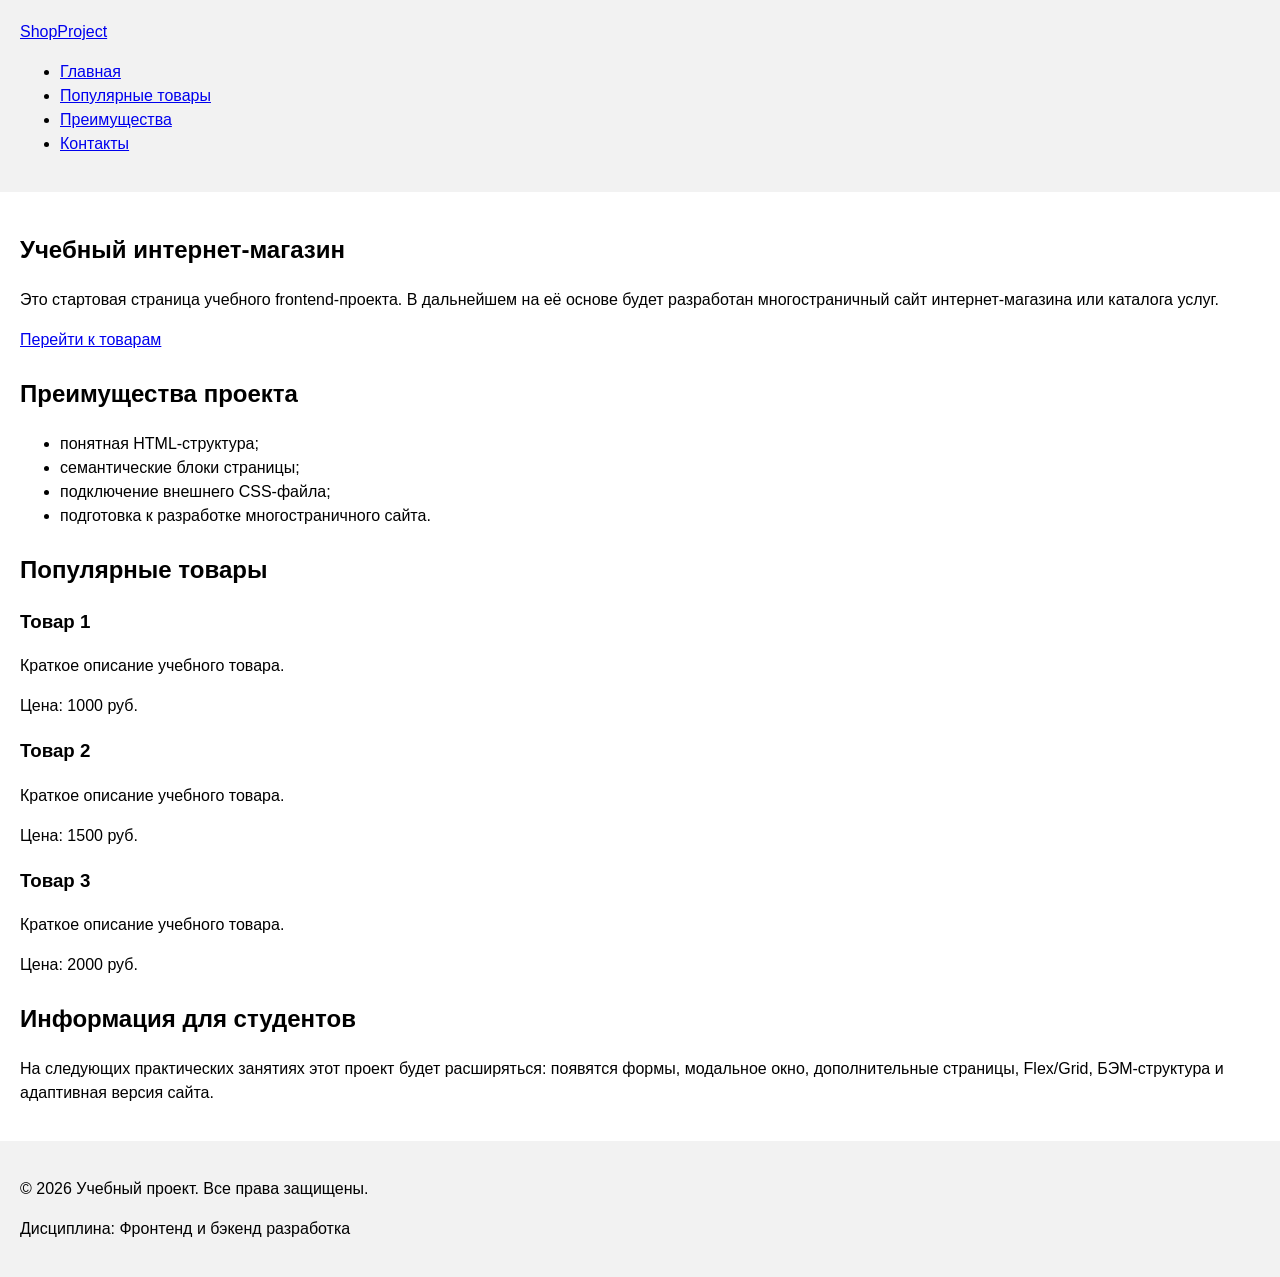
==== index.html @ 052166b1 "add new parts in main page" ====
<!doctype html>
<html lang="ru">
  <head>
    <meta charset="UTF-8" />
    <meta name="viewport" content="width=device-width, initial-scale=1.0" />
    <title>Учебный интернет-магазин</title>
    <link rel="stylesheet" href="css/style.css" />
  </head>
  <body>
    <header>
      <div class="site-header">
        <a class="site-logo" href="index.html">ShopProject</a>

        <nav class="site-nav" aria-label="Основная навигация">
          <ul class="site-nav__list">
            <li><a href="index.html">Главная</a></li>
            <li><a href="#popular">Популярные товары</a></li>
            <li><a href="#advantages">Преимущества</a></li>
            <li><a href="#contacts">Контакты</a></li>
          </ul>
        </nav>
      </div>
    </header>
    <main>
      <section class="hero">
        <h1>Учебный интернет-магазин</h1>
        <p>
          Это стартовая страница учебного frontend-проекта. В дальнейшем на её
          основе будет разработан многостраничный сайт интернет-магазина или
          каталога услуг.
        </p>
        <a class="button" href="#popular">Перейти к товарам</a>
      </section>
      <section class="section" id="advantages">
        <h2>Преимущества проекта</h2>

        <ul class="advantages-list">
          <li>понятная HTML-структура;</li>
          <li>семантические блоки страницы;</li>
          <li>подключение внешнего CSS-файла;</li>
          <li>подготовка к разработке многостраничного сайта.</li>
        </ul>
      </section>
      <section class="section" id="popular">
        <h2>Популярные товары</h2>

        <article class="product-card">
          <h3>Товар 1</h3>
          <p>Краткое описание учебного товара.</p>
          <p>Цена: 1000 руб.</p>
        </article>

        <article class="product-card">
          <h3>Товар 2</h3>
          <p>Краткое описание учебного товара.</p>
          <p>Цена: 1500 руб.</p>
        </article>

        <article class="product-card">
          <h3>Товар 3</h3>
          <p>Краткое описание учебного товара.</p>
          <p>Цена: 2000 руб.</p>
        </article>
      </section>
      <aside class="aside-info">
        <h2>Информация для студентов</h2>
        <p>
          На следующих практических занятиях этот проект будет расширяться:
          появятся формы, модальное окно, дополнительные страницы, Flex/Grid,
          БЭМ-структура и адаптивная версия сайта.
        </p>
      </aside>
    </main>
    <footer id="contacts">
      <p>&copy; 2026 Учебный проект. Все права защищены.</p>
      <p>Дисциплина: Фронтенд и бэкенд разработка</p>
    </footer>
  </body>
</html>
---- css/style.css ----
* {
  box-sizing: border-box;
}

body {
  margin: 0;
  font-family: Arial, sans-serif;
  line-height: 1.5;
}

header,
main,
footer {
  padding: 20px;
}

header {
  background-color: #f2f2f2;
}

footer {
  background-color: #f2f2f2;
}

section {
  margin-bottom: 24px;
}

section h2 {
  margin-top: 0;
}
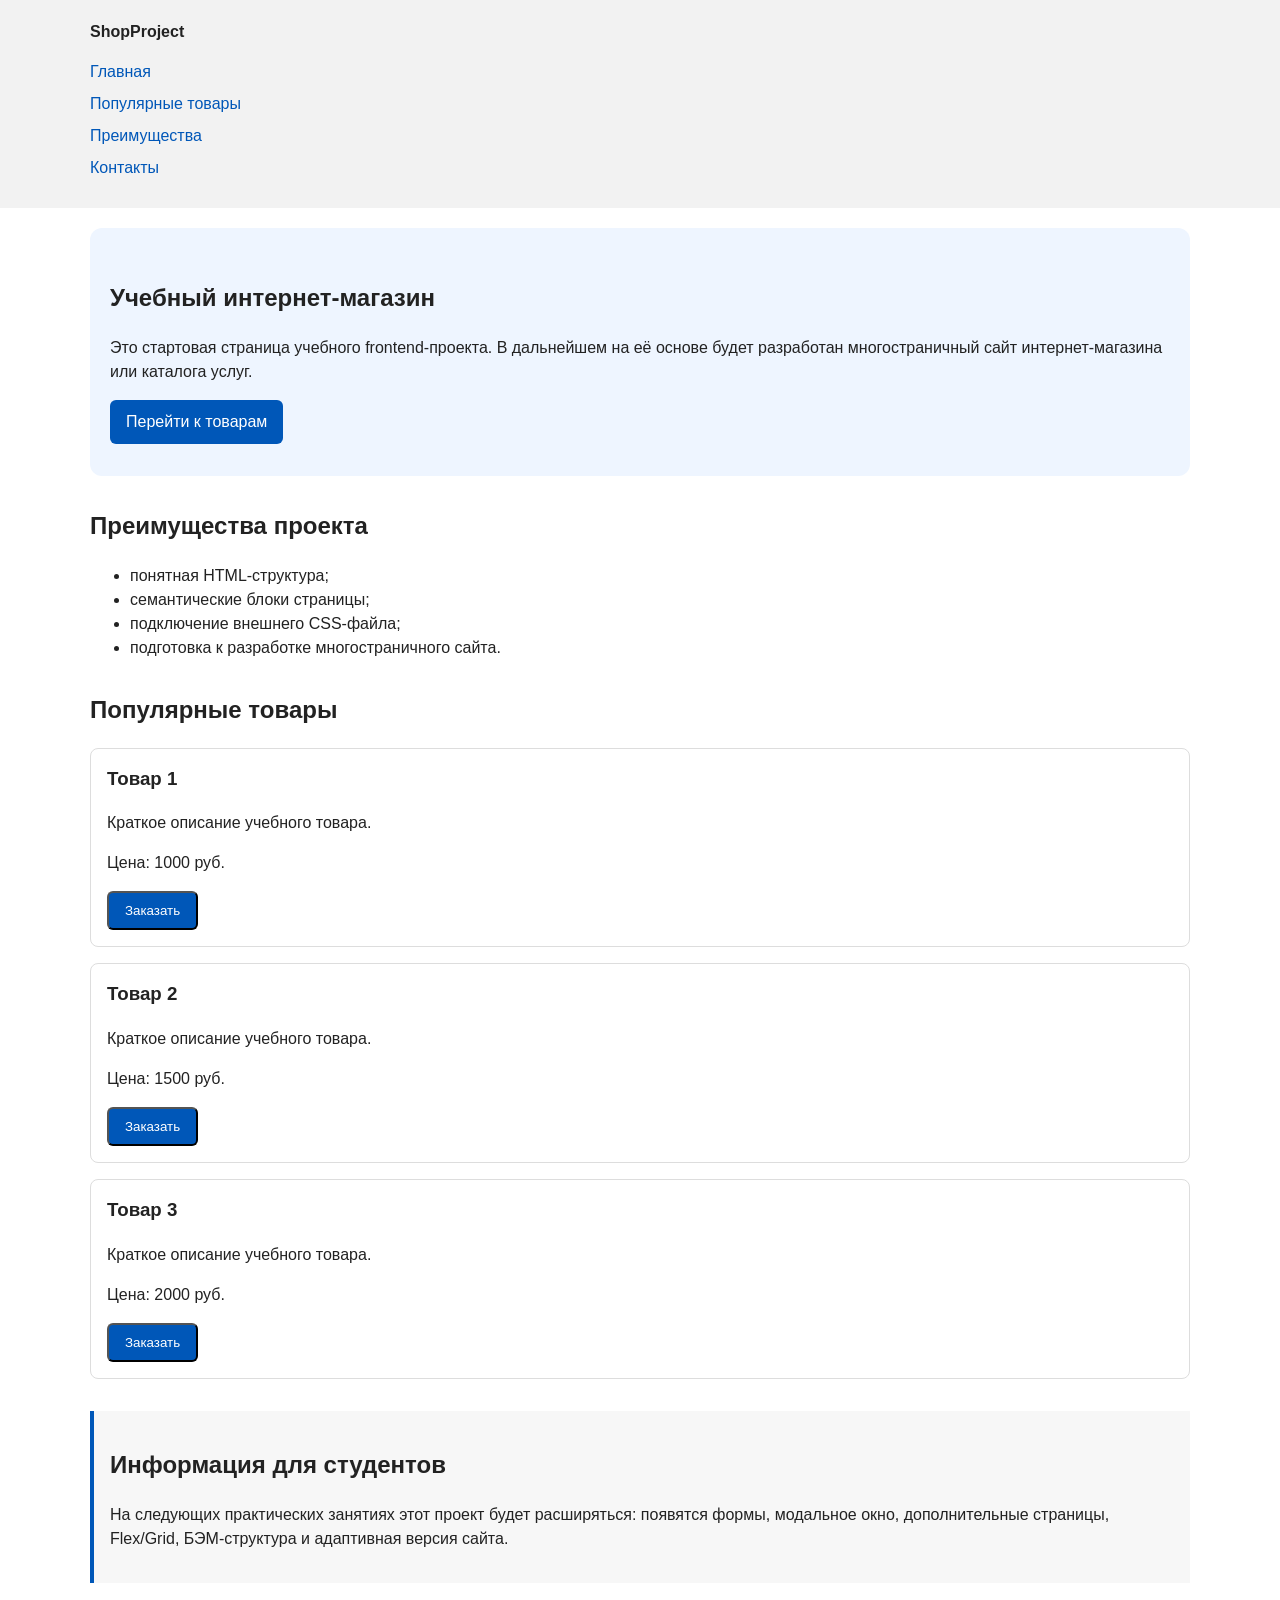
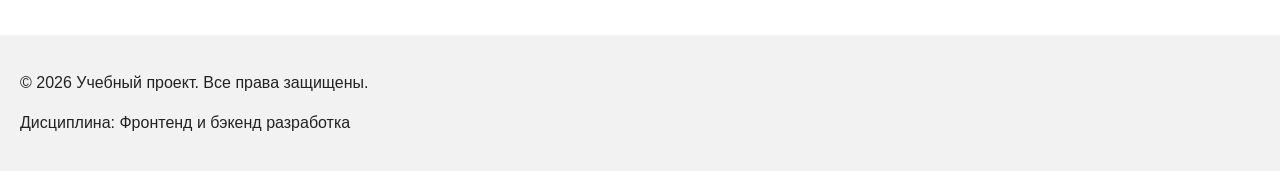
==== commit b50e5913: "feat: add order form modal and validation" ====
--- a/index.html
+++ b/index.html
@@ -5,6 +5,7 @@
     <meta name="viewport" content="width=device-width, initial-scale=1.0" />
     <title>Учебный интернет-магазин</title>
     <link rel="stylesheet" href="css/style.css" />
+    <script src="js/main.js" defer></script>
   </head>
   <body>
     <header>
@@ -48,18 +49,39 @@
           <h3>Товар 1</h3>
           <p>Краткое описание учебного товара.</p>
           <p>Цена: 1000 руб.</p>
+          <button
+            class="button product-card__button"
+            type="button"
+            data-product="Товар 1"
+          >
+            Заказать
+          </button>
         </article>
 
         <article class="product-card">
           <h3>Товар 2</h3>
           <p>Краткое описание учебного товара.</p>
           <p>Цена: 1500 руб.</p>
+          <button
+            class="button product-card__button"
+            type="button"
+            data-product="Товар 2"
+          >
+            Заказать
+          </button>
         </article>
 
         <article class="product-card">
           <h3>Товар 3</h3>
           <p>Краткое описание учебного товара.</p>
           <p>Цена: 2000 руб.</p>
+          <button
+            class="button product-card__button"
+            type="button"
+            data-product="Товар 3"
+          >
+            Заказать
+          </button>
         </article>
       </section>
       <aside class="aside-info">
@@ -75,5 +97,107 @@
       <p>&copy; 2026 Учебный проект. Все права защищены.</p>
       <p>Дисциплина: Фронтенд и бэкенд разработка</p>
     </footer>
+    <dialog
+      class="order-dialog"
+      id="order-dialog"
+      aria-labelledby="order-dialog-title"
+    >
+      <h2 id="order-dialog-title">Оформление заявки</h2>
+
+      <form
+        class="order-form"
+        id="order-form"
+        action="#"
+        method="post"
+        novalidate
+      >
+        <input id="selected-product" name="selected-product" type="hidden" />
+
+        <div class="form-field">
+          <label for="order-name">Имя</label>
+          <input
+            id="order-name"
+            name="name"
+            type="text"
+            placeholder="Введите ваше имя"
+            minlength="2"
+            autocomplete="given-name"
+            required
+          />
+        </div>
+
+        <div class="form-field">
+          <label for="order-email">E-mail</label>
+          <input
+            id="order-email"
+            name="email"
+            type="email"
+            placeholder="example@mail.ru"
+            autocomplete="email"
+            required
+          />
+        </div>
+
+        <div class="form-field">
+          <label for="order-phone">Телефон</label>
+          <input
+            id="order-phone"
+            name="phone"
+            type="tel"
+            inputmode="tel"
+            placeholder="+7 (900) 000-00-00"
+            pattern="^\+7 \(\d{3}\) \d{3}-\d{2}-\d{2}$"
+            required
+          />
+          <small>Формат: +7 (900) 000-00-00</small>
+        </div>
+
+        <div class="form-field">
+          <label for="order-date">Дата связи</label>
+          <input id="order-date" name="date" type="date" />
+        </div>
+
+        <div class="form-field">
+          <label for="order-topic">Тема заявки</label>
+          <select id="order-topic" name="topic" required>
+            <option value="">Выберите тему</option>
+            <option value="product">Заказ товара</option>
+            <option value="consultation">Консультация</option>
+            <option value="delivery">Доставка</option>
+          </select>
+        </div>
+
+        <div class="form-field">
+          <label for="order-comment">Комментарий</label>
+          <textarea
+            id="order-comment"
+            name="comment"
+            rows="4"
+            placeholder="Укажите дополнительную информацию"
+          ></textarea>
+        </div>
+
+        <div class="form-field form-field--checkbox">
+          <label>
+            <input
+              id="order-agreement"
+              name="agreement"
+              type="checkbox"
+              required
+            />
+            Я согласен на обработку данных
+          </label>
+        </div>
+
+        <div class="form-actions">
+          <button type="button" id="close-order-dialog">Закрыть</button>
+          <button type="submit">Отправить заявку</button>
+        </div>
+      </form>
+    </dialog>
+
+    <p class="success-message" id="success-message" hidden>
+      Форма успешно отправлена!
+    </p>
   </body>
 </html>
--- a/css/style.css
+++ b/css/style.css
@@ -6,6 +6,8 @@
   margin: 0;
   font-family: Arial, sans-serif;
   line-height: 1.5;
+  color: #222222;
+  background-color: #ffffff;
 }
 
 header,
@@ -22,10 +24,230 @@
   background-color: #f2f2f2;
 }
 
-section {
-  margin-bottom: 24px;
-}
-
-section h2 {
+/*
+  Ограничиваем ширину содержимого шапки,
+  чтобы оно не растягивалось слишком сильно на широких экранах.
+*/
+.site-header {
+  max-width: 1100px;
+  margin: 0 auto;
+}
+
+/*
+  Оформляем текстовый логотип.
+*/
+.site-logo {
+  font-weight: bold;
+  text-decoration: none;
+  color: #222222;
+}
+
+/*
+  Убираем стандартные отступы и маркеры списка навигации.
+*/
+.site-nav__list {
+  padding: 0;
+  margin: 16px 0 0;
+  list-style: none;
+}
+
+/*
+  Добавляем расстояние между пунктами меню.
+*/
+.site-nav__list li {
+  margin-bottom: 8px;
+}
+
+/*
+  Оформляем ссылки меню.
+*/
+.site-nav__list a {
+  color: #0057b8;
+  text-decoration: none;
+}
+
+/*
+  При наведении мыши подчёркиваем ссылку.
+  Подробно состояния интерфейса будут рассмотрены в практической работе 1.7.
+*/
+.site-nav__list a:hover {
+  text-decoration: underline;
+}
+
+/*
+  Hero-блок — первый крупный блок страницы.
+  Он визуально отделяется от остальных разделов фоном и отступами.
+*/
+.hero {
+  max-width: 1100px;
+  margin: 0 auto 32px;
+  padding: 32px 20px;
+  background-color: #eef5ff;
+  border-radius: 12px;
+}
+
+/*
+  Общий класс для разделов страницы.
+*/
+.section {
+  max-width: 1100px;
+  margin: 0 auto 32px;
+}
+
+/*
+  Убираем лишний верхний отступ у заголовков разделов.
+*/
+.section h2 {
   margin-top: 0;
 }
+
+/*
+  Карточка товара — самостоятельный блок.
+  На следующих занятиях карточки будут доработаны и выстроены в сетку.
+*/
+.product-card {
+  margin-bottom: 16px;
+  padding: 16px;
+  border: 1px solid #dddddd;
+  border-radius: 8px;
+  background-color: #ffffff;
+}
+
+/*
+  Убираем лишний верхний отступ у заголовка карточки.
+*/
+.product-card h3 {
+  margin-top: 0;
+}
+
+/*
+  Пока это обычная ссылка, но визуально она оформляется как кнопка.
+*/
+.button {
+  display: inline-block;
+  padding: 10px 16px;
+  color: #ffffff;
+  background-color: #0057b8;
+  text-decoration: none;
+  border-radius: 6px;
+}
+
+/*
+  Простое состояние наведения для кнопки.
+*/
+.button:hover {
+  background-color: #003f86;
+}
+
+/*
+  Дополнительный информационный блок.
+*/
+.aside-info {
+  max-width: 1100px;
+  margin: 0 auto 32px;
+  padding: 16px;
+  border-left: 4px solid #0057b8;
+  background-color: #f7f7f7;
+}
+
+/*
+  Модальное окно.
+  Элемент dialog сам умеет открываться поверх страницы.
+*/
+.order-dialog {
+  width: min(100% - 32px, 560px);
+  padding: 24px;
+  border: none;
+  border-radius: 12px;
+}
+
+/*
+  Затемнение фона за модальным окном.
+*/
+.order-dialog::backdrop {
+  background-color: rgba(0, 0, 0, 0.5);
+}
+
+/*
+  Поле формы.
+  Каждый блок получает нижний отступ.
+*/
+.form-field {
+  margin-bottom: 16px;
+}
+
+/*
+  Подпись поля.
+*/
+.form-field label {
+  display: block;
+  margin-bottom: 6px;
+}
+
+/*
+  Основные поля формы.
+*/
+.form-field input,
+.form-field select,
+.form-field textarea {
+  width: 100%;
+  padding: 10px 12px;
+  border: 1px solid #cccccc;
+  border-radius: 6px;
+  font: inherit;
+}
+
+/*
+  Checkbox не должен занимать всю ширину.
+*/
+.form-field input[type="checkbox"] {
+  width: auto;
+}
+
+/*
+  Подсказка под полем телефона.
+*/
+.form-field small {
+  display: block;
+  margin-top: 4px;
+  color: #666666;
+}
+
+/*
+  Видимый фокус для клавиатурной навигации.
+*/
+.form-field input:focus-visible,
+.form-field select:focus-visible,
+.form-field textarea:focus-visible,
+.form-actions button:focus-visible {
+  outline: 2px solid #0057b8;
+  outline-offset: 2px;
+}
+
+/*
+  Подсветка ошибочных полей.
+  Атрибут aria-invalid будет добавляться через JavaScript.
+*/
+[aria-invalid="true"] {
+  border-color: #b00020;
+}
+
+/*
+  Кнопки формы.
+*/
+.form-actions {
+  display: flex;
+  gap: 12px;
+  margin-top: 20px;
+}
+
+/*
+  Сообщение об успешной отправке.
+*/
+.success-message {
+  max-width: 1100px;
+  margin: 24px auto;
+  padding: 16px;
+  border-left: 4px solid #168a2f;
+  background-color: #eefaf0;
+}
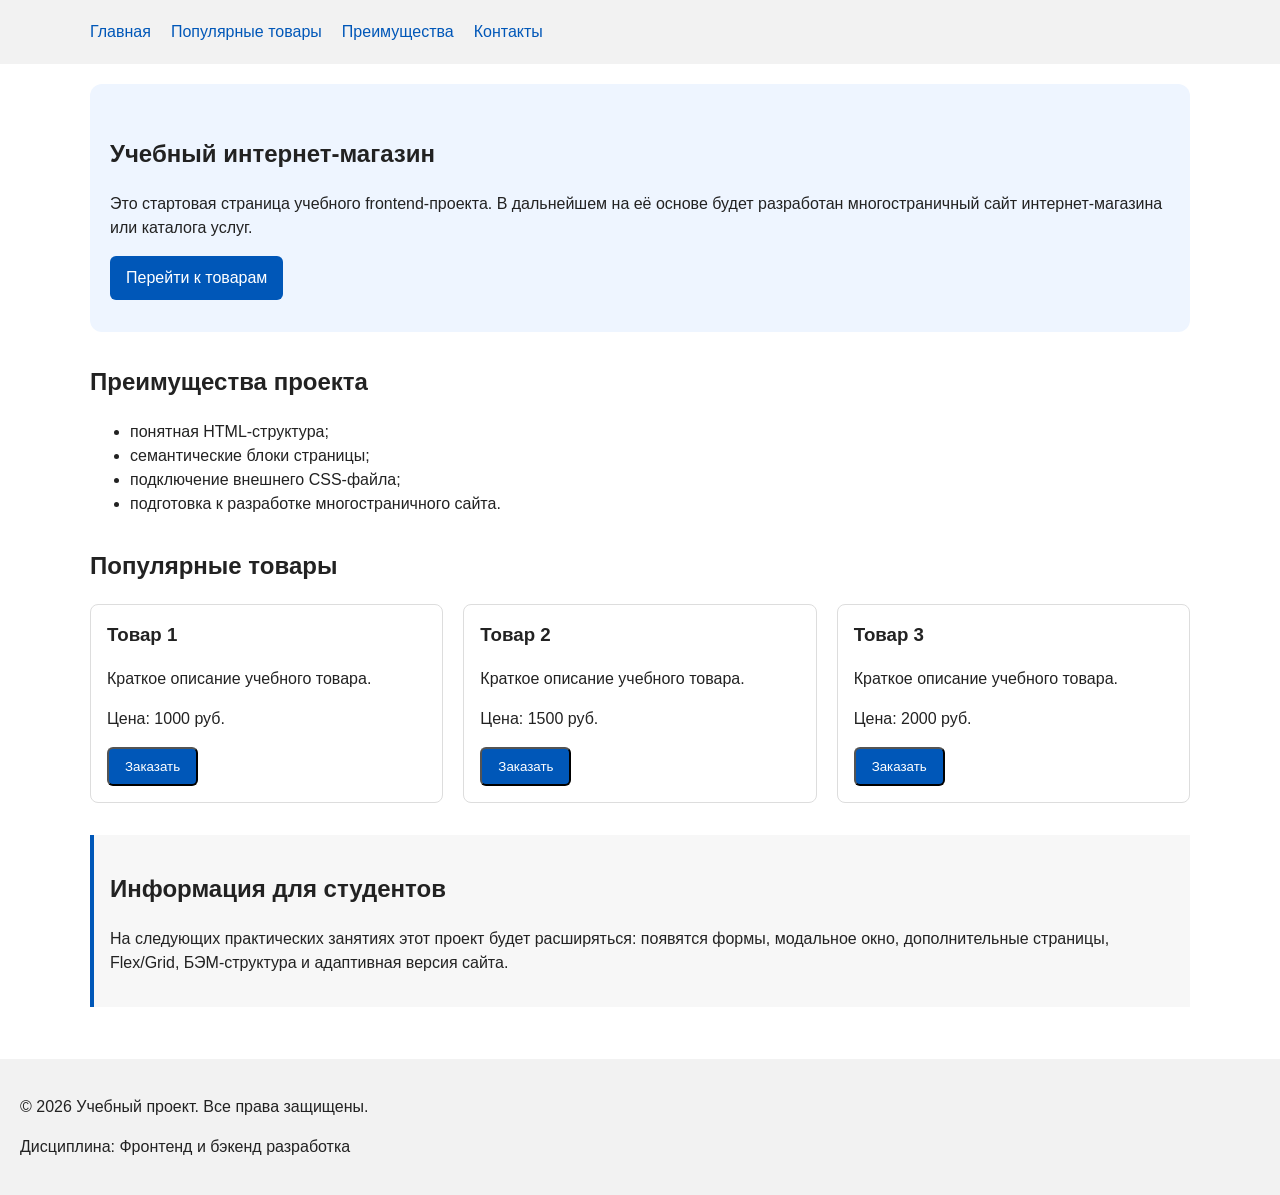
==== commit 085a19ec: "rework to flexbox && grid" ====
--- a/index.html
+++ b/index.html
@@ -10,8 +10,6 @@
   <body>
     <header>
       <div class="site-header">
-        <a class="site-logo" href="index.html">ShopProject</a>
-
         <nav class="site-nav" aria-label="Основная навигация">
           <ul class="site-nav__list">
             <li><a href="index.html">Главная</a></li>
@@ -45,44 +43,46 @@
       <section class="section" id="popular">
         <h2>Популярные товары</h2>
 
-        <article class="product-card">
-          <h3>Товар 1</h3>
-          <p>Краткое описание учебного товара.</p>
-          <p>Цена: 1000 руб.</p>
-          <button
-            class="button product-card__button"
-            type="button"
-            data-product="Товар 1"
-          >
-            Заказать
-          </button>
-        </article>
-
-        <article class="product-card">
-          <h3>Товар 2</h3>
-          <p>Краткое описание учебного товара.</p>
-          <p>Цена: 1500 руб.</p>
-          <button
-            class="button product-card__button"
-            type="button"
-            data-product="Товар 2"
-          >
-            Заказать
-          </button>
-        </article>
-
-        <article class="product-card">
-          <h3>Товар 3</h3>
-          <p>Краткое описание учебного товара.</p>
-          <p>Цена: 2000 руб.</p>
-          <button
-            class="button product-card__button"
-            type="button"
-            data-product="Товар 3"
-          >
-            Заказать
-          </button>
-        </article>
+        <div class="products-grid">
+          <article class="product-card">
+            <h3>Товар 1</h3>
+            <p>Краткое описание учебного товара.</p>
+            <p>Цена: 1000 руб.</p>
+            <button
+              class="button product-card__button"
+              type="button"
+              data-product="Товар 1"
+            >
+              Заказать
+            </button>
+          </article>
+
+          <article class="product-card">
+            <h3>Товар 2</h3>
+            <p>Краткое описание учебного товара.</p>
+            <p>Цена: 1500 руб.</p>
+            <button
+              class="button product-card__button"
+              type="button"
+              data-product="Товар 2"
+            >
+              Заказать
+            </button>
+          </article>
+
+          <article class="product-card">
+            <h3>Товар 3</h3>
+            <p>Краткое описание учебного товара.</p>
+            <p>Цена: 2000 руб.</p>
+            <button
+              class="button product-card__button"
+              type="button"
+              data-product="Товар 3"
+            >
+              Заказать
+            </button>
+          </article>
+        </div>
       </section>
       <aside class="aside-info">
         <h2>Информация для студентов</h2>
--- a/css/style.css
+++ b/css/style.css
@@ -34,20 +34,14 @@
 }
 
 /*
-  Оформляем текстовый логотип.
-*/
-.site-logo {
-  font-weight: bold;
-  text-decoration: none;
-  color: #222222;
-}
-
-/*
   Убираем стандартные отступы и маркеры списка навигации.
 */
 .site-nav__list {
+  display: flex;
+  flex-wrap: wrap;
+  gap: 8px 20px;
   padding: 0;
-  margin: 16px 0 0;
+  margin: 0;
   list-style: none;
 }
 
@@ -55,7 +49,7 @@
   Добавляем расстояние между пунктами меню.
 */
 .site-nav__list li {
-  margin-bottom: 8px;
+  margin: 0;
 }
 
 /*
@@ -102,11 +96,22 @@
 }
 
 /*
+  Grid-контейнер автоматически раскладывает карточки по колонкам.
+  Каждая колонка имеет ширину не меньше 240px, а при наличии места
+  карточки равномерно делят всю доступную ширину.
+*/
+.products-grid {
+  display: grid;
+  grid-template-columns: repeat(auto-fit, minmax(240px, 1fr));
+  gap: 20px;
+}
+
+/*
   Карточка товара — самостоятельный блок.
   На следующих занятиях карточки будут доработаны и выстроены в сетку.
 */
 .product-card {
-  margin-bottom: 16px;
+  margin: 0;
   padding: 16px;
   border: 1px solid #dddddd;
   border-radius: 8px;
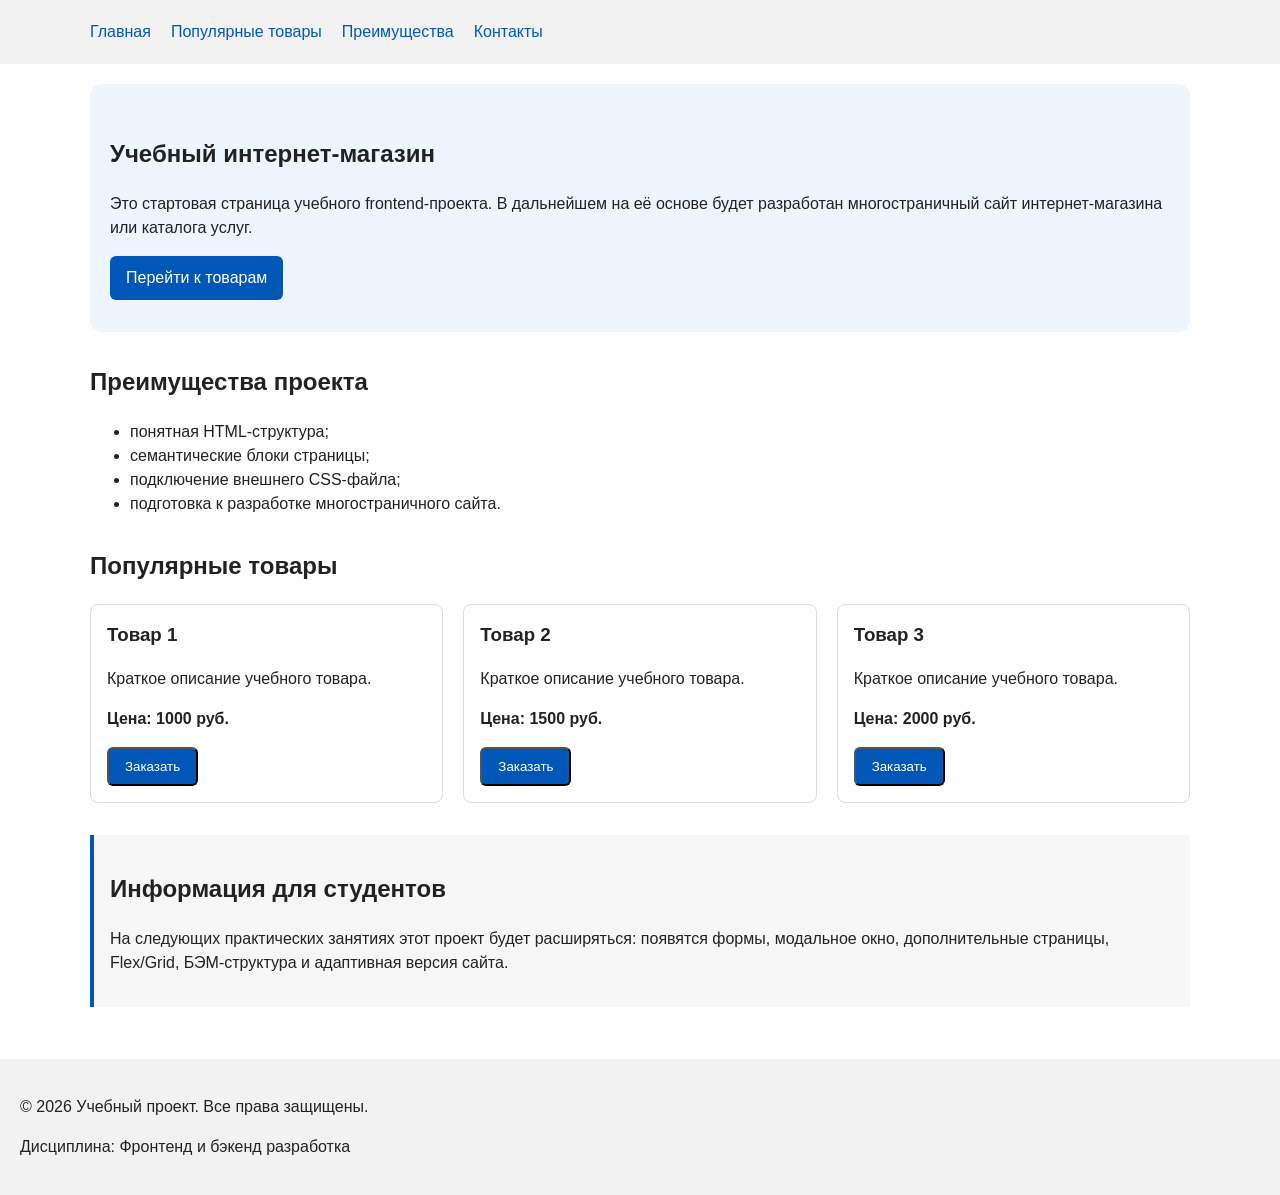
==== commit 582e8104: "rewrite to БЭМ-architecture" ====
--- a/index.html
+++ b/index.html
@@ -45,9 +45,11 @@
 
         <div class="products-grid">
           <article class="product-card">
-            <h3>Товар 1</h3>
-            <p>Краткое описание учебного товара.</p>
-            <p>Цена: 1000 руб.</p>
+            <h3 class="product-card__title">Товар 1</h3>
+            <p class="product-card__description">
+              Краткое описание учебного товара.
+            </p>
+            <p class="product-card__price">Цена: 1000 руб.</p>
             <button
               class="button product-card__button"
               type="button"
@@ -58,9 +60,11 @@
           </article>
 
           <article class="product-card">
-            <h3>Товар 2</h3>
-            <p>Краткое описание учебного товара.</p>
-            <p>Цена: 1500 руб.</p>
+            <h3 class="product-card__title">Товар 2</h3>
+            <p class="product-card__description">
+              Краткое описание учебного товара.
+            </p>
+            <p class="product-card__price">Цена: 1500 руб.</p>
             <button
               class="button product-card__button"
               type="button"
@@ -71,9 +75,11 @@
           </article>
 
           <article class="product-card">
-            <h3>Товар 3</h3>
-            <p>Краткое описание учебного товара.</p>
-            <p>Цена: 2000 руб.</p>
+            <h3 class="product-card__title">Товар 3</h3>
+            <p class="product-card__description">
+              Краткое описание учебного товара.
+            </p>
+            <p class="product-card__price">Цена: 2000 руб.</p>
             <button
               class="button product-card__button"
               type="button"
--- a/css/style.css
+++ b/css/style.css
@@ -121,8 +121,12 @@
 /*
   Убираем лишний верхний отступ у заголовка карточки.
 */
-.product-card h3 {
+.product-card__title {
   margin-top: 0;
+}
+
+.product-card__price {
+  font-weight: bold;
 }
 
 /*
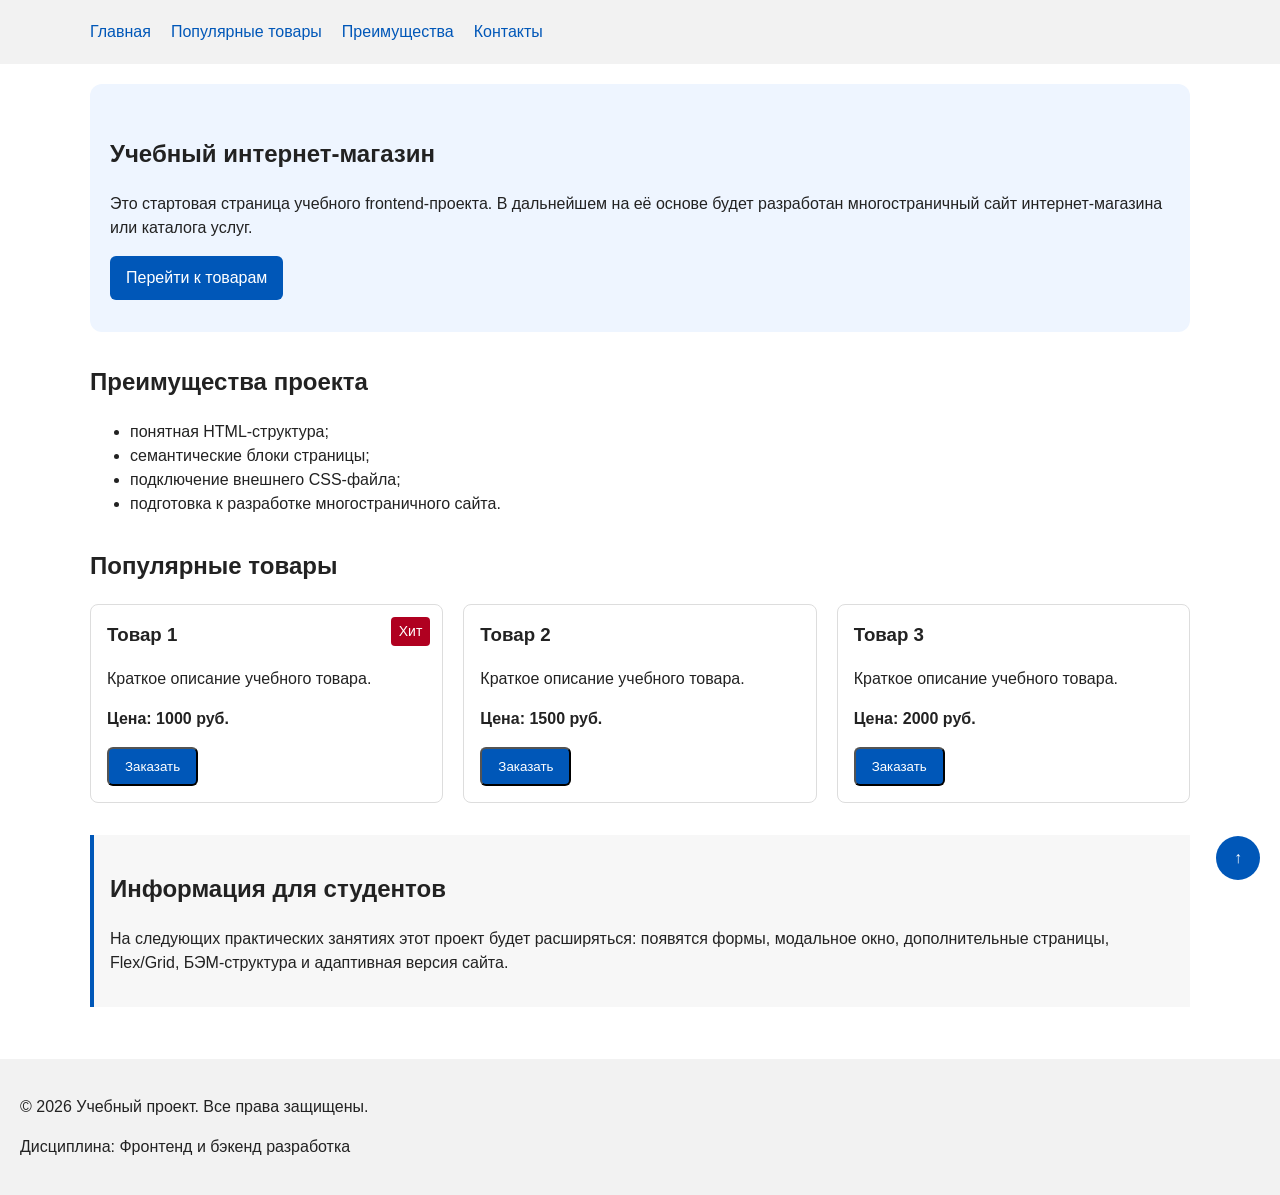
==== commit 4ac8fb0f: "add positions" ====
--- a/index.html
+++ b/index.html
@@ -7,7 +7,7 @@
     <link rel="stylesheet" href="css/style.css" />
     <script src="js/main.js" defer></script>
   </head>
-  <body>
+  <body id="top">
     <header>
       <div class="site-header">
         <nav class="site-nav" aria-label="Основная навигация">
@@ -45,6 +45,7 @@
 
         <div class="products-grid">
           <article class="product-card">
+            <span class="product-card__badge">Хит</span>
             <h3 class="product-card__title">Товар 1</h3>
             <p class="product-card__description">
               Краткое описание учебного товара.
@@ -205,5 +206,9 @@
     <p class="success-message" id="success-message" hidden>
       Форма успешно отправлена!
     </p>
+
+    <a class="scroll-top" href="#top" aria-label="Вернуться в начало страницы">
+      &uarr;
+    </a>
   </body>
 </html>
--- a/css/style.css
+++ b/css/style.css
@@ -111,11 +111,26 @@
   На следующих занятиях карточки будут доработаны и выстроены в сетку.
 */
 .product-card {
+  position: relative;
   margin: 0;
   padding: 16px;
   border: 1px solid #dddddd;
   border-radius: 8px;
   background-color: #ffffff;
+}
+
+/*
+  Бейдж позиционируется относительно карточки товара.
+*/
+.product-card__badge {
+  position: absolute;
+  top: 12px;
+  right: 12px;
+  padding: 4px 8px;
+  color: #ffffff;
+  background-color: #b00020;
+  border-radius: 4px;
+  font-size: 14px;
 }
 
 /*
@@ -260,3 +275,25 @@
   border-left: 4px solid #168a2f;
   background-color: #eefaf0;
 }
+
+/*
+  Кнопка остаётся в правом нижнем углу окна при прокрутке страницы.
+*/
+.scroll-top {
+  position: fixed;
+  right: 20px;
+  bottom: 20px;
+  display: flex;
+  align-items: center;
+  justify-content: center;
+  width: 44px;
+  height: 44px;
+  color: #ffffff;
+  background-color: #0057b8;
+  border-radius: 50%;
+  text-decoration: none;
+}
+
+.scroll-top:hover {
+  background-color: #003f86;
+}
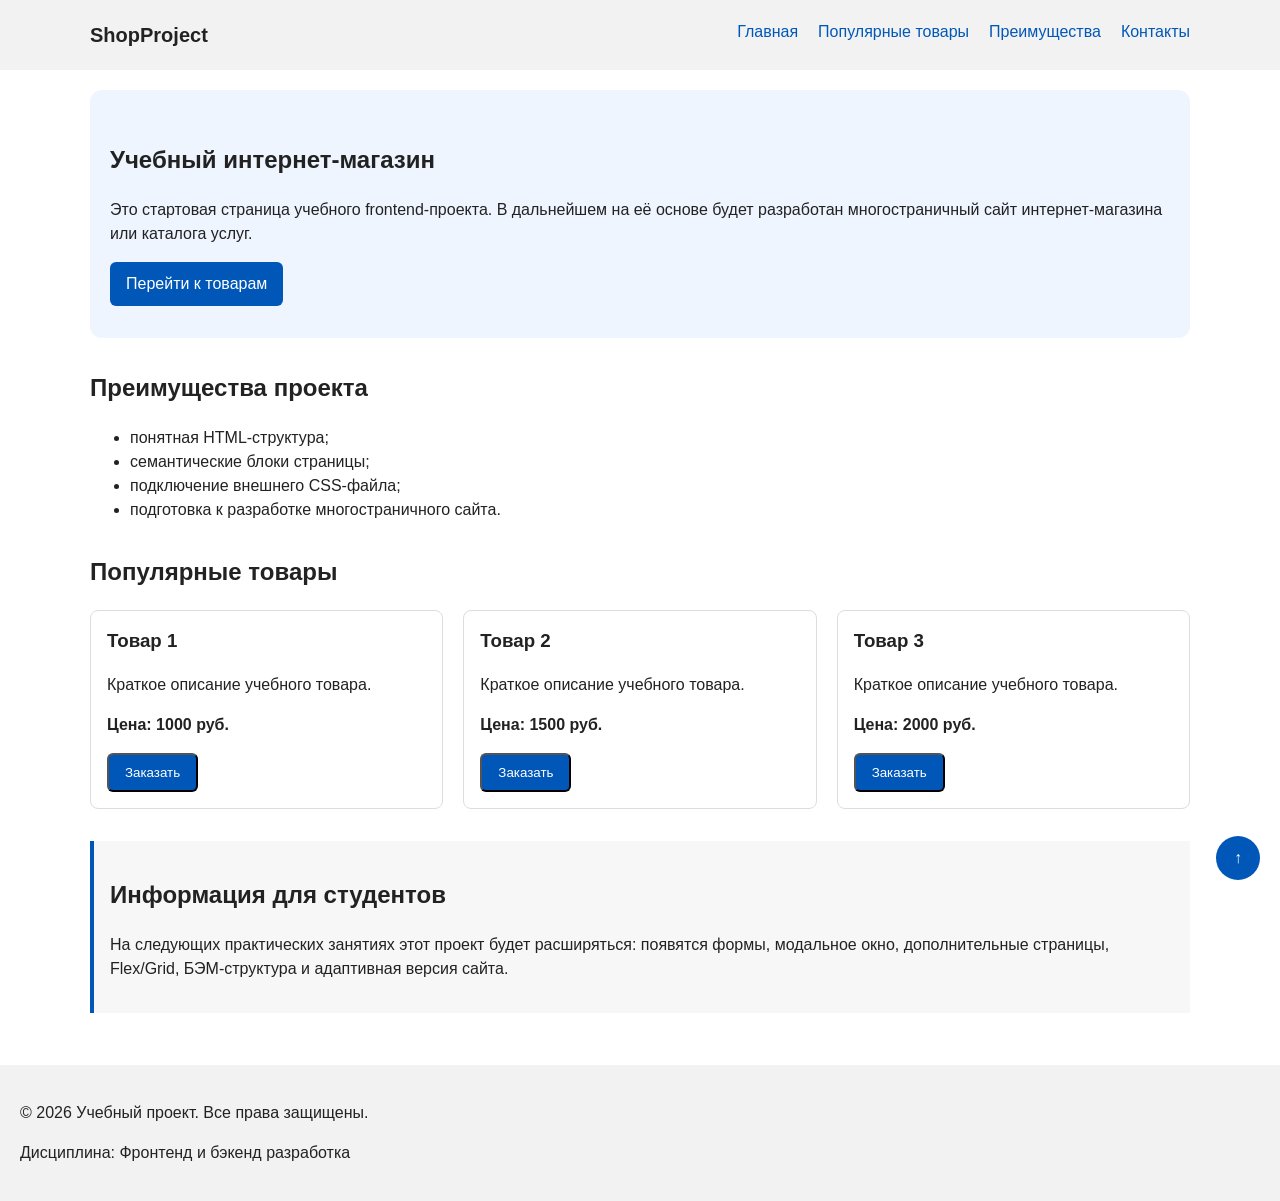
==== commit f2d5ff22: "small fix" ====
--- a/index.html
+++ b/index.html
@@ -10,6 +10,8 @@
   <body id="top">
     <header>
       <div class="site-header">
+        <a class="site-logo" href="#top">ShopProject</a>
+
         <nav class="site-nav" aria-label="Основная навигация">
           <ul class="site-nav__list">
             <li><a href="index.html">Главная</a></li>
@@ -45,7 +47,6 @@
 
         <div class="products-grid">
           <article class="product-card">
-            <span class="product-card__badge">Хит</span>
             <h3 class="product-card__title">Товар 1</h3>
             <p class="product-card__description">
               Краткое описание учебного товара.
--- a/css/style.css
+++ b/css/style.css
@@ -29,8 +29,26 @@
   чтобы оно не растягивалось слишком сильно на широких экранах.
 */
 .site-header {
-  max-width: 1100px;
+  position: relative;
+  display: flex;
+  justify-content: flex-end;
+  max-width: 1100px;
+  min-height: 30px;
+  padding-left: 160px;
   margin: 0 auto;
+}
+
+/*
+  Текстовый логотип ведёт в начало страницы.
+*/
+.site-logo {
+  position: absolute;
+  top: 0;
+  left: 0;
+  color: #222222;
+  font-size: 20px;
+  font-weight: bold;
+  text-decoration: none;
 }
 
 /*
@@ -111,26 +129,11 @@
   На следующих занятиях карточки будут доработаны и выстроены в сетку.
 */
 .product-card {
-  position: relative;
   margin: 0;
   padding: 16px;
   border: 1px solid #dddddd;
   border-radius: 8px;
   background-color: #ffffff;
-}
-
-/*
-  Бейдж позиционируется относительно карточки товара.
-*/
-.product-card__badge {
-  position: absolute;
-  top: 12px;
-  right: 12px;
-  padding: 4px 8px;
-  color: #ffffff;
-  background-color: #b00020;
-  border-radius: 4px;
-  font-size: 14px;
 }
 
 /*
@@ -283,6 +286,7 @@
   position: fixed;
   right: 20px;
   bottom: 20px;
+  z-index: 10;
   display: flex;
   align-items: center;
   justify-content: center;
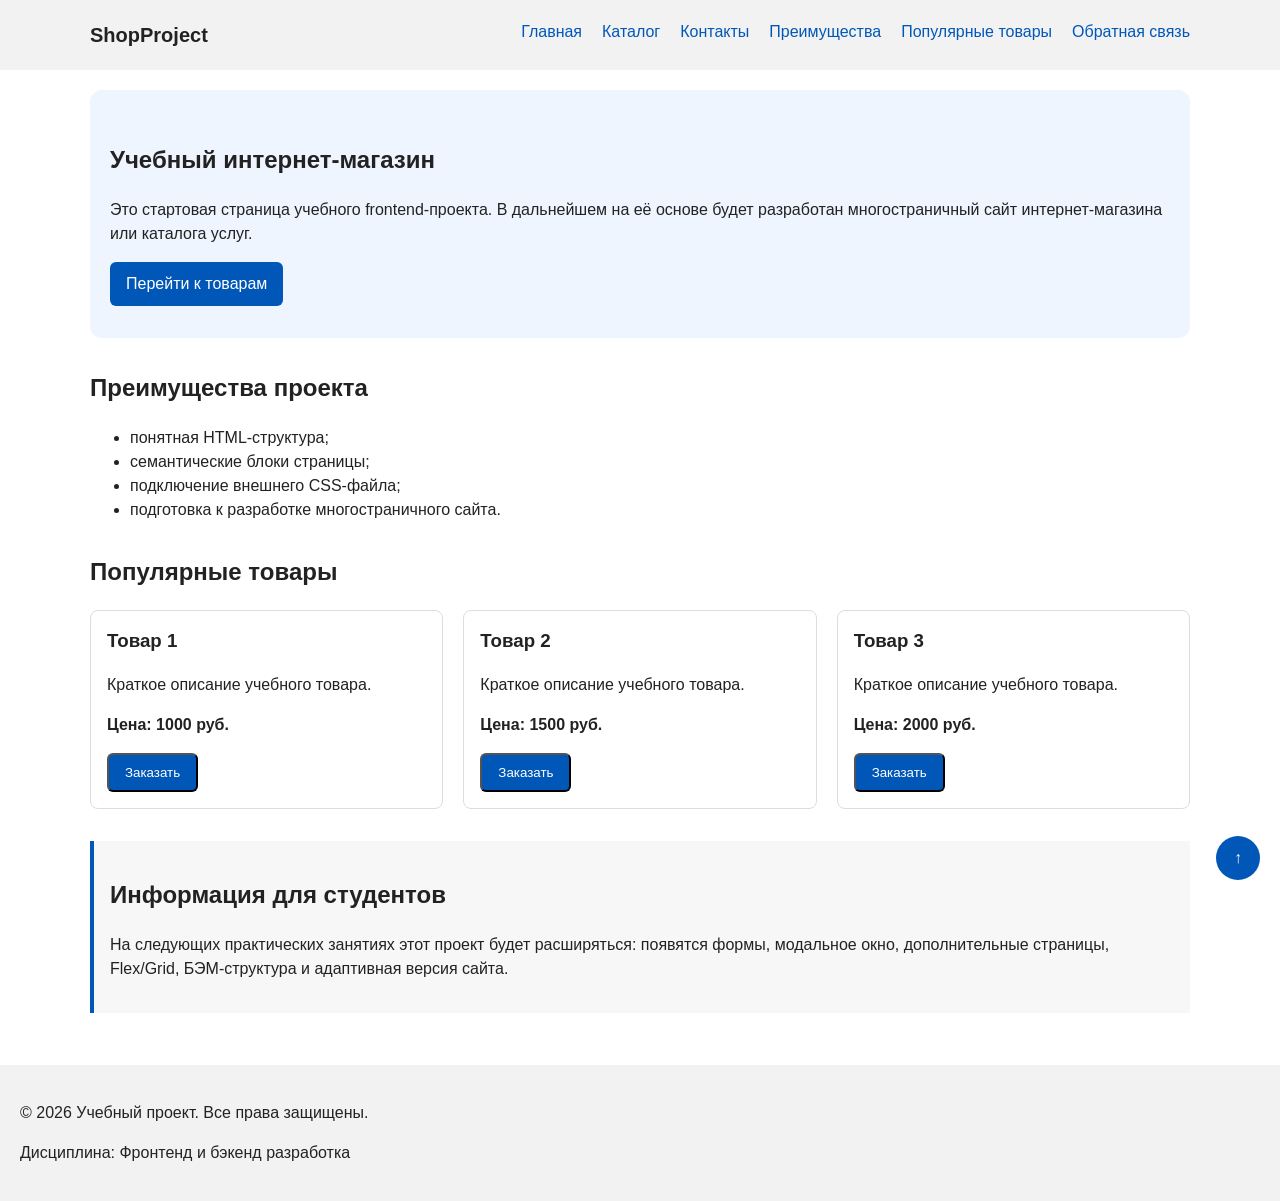
==== commit 185d4cbd: "feat: add multi-page structure navigation and anchors" ====
--- a/index.html
+++ b/index.html
@@ -6,18 +6,29 @@
     <title>Учебный интернет-магазин</title>
     <link rel="stylesheet" href="css/style.css" />
     <script src="js/main.js" defer></script>
+    <meta property="og:type" content="website" />
+    <meta property="og:title" content="Учебный интернет-магазин" />
+    <meta
+      property="og:description"
+      content="Учебный frontend-проект интернет-магазина."
+    />
+    <meta
+      property="og:image"
+      content="https://deffail.github.io/kr1-html-css-shop/images/preview.jpg"
+    />
   </head>
   <body id="top">
     <header>
       <div class="site-header">
         <a class="site-logo" href="#top">ShopProject</a>
-
         <nav class="site-nav" aria-label="Основная навигация">
           <ul class="site-nav__list">
             <li><a href="index.html">Главная</a></li>
-            <li><a href="#popular">Популярные товары</a></li>
-            <li><a href="#advantages">Преимущества</a></li>
-            <li><a href="#contacts">Контакты</a></li>
+            <li><a href="catalog.html">Каталог</a></li>
+            <li><a href="contacts.html">Контакты</a></li>
+            <li><a href="index.html#advantages">Преимущества</a></li>
+            <li><a href="index.html#popular">Популярные товары</a></li>
+            <li><a href="index.html#contacts">Обратная связь</a></li>
           </ul>
         </nav>
       </div>
--- a/css/style.css
+++ b/css/style.css
@@ -301,3 +301,28 @@
 .scroll-top:hover {
   background-color: #003f86;
 }
+
+.breadcrumbs {
+  max-width: var(--container-width);
+  margin: 0 auto var(--space-md);
+  font-size: 14px;
+  color: var(--color-muted);
+}
+
+.breadcrumbs a {
+  color: var(--color-primary);
+}
+
+.breadcrumbs span::before {
+  content: " / ";
+  color: var(--color-muted);
+}
+
+html {
+  scroll-behavior: smooth;
+}
+
+:target {
+  outline: 2px dashed var(--color-primary);
+  outline-offset: 4px;
+}
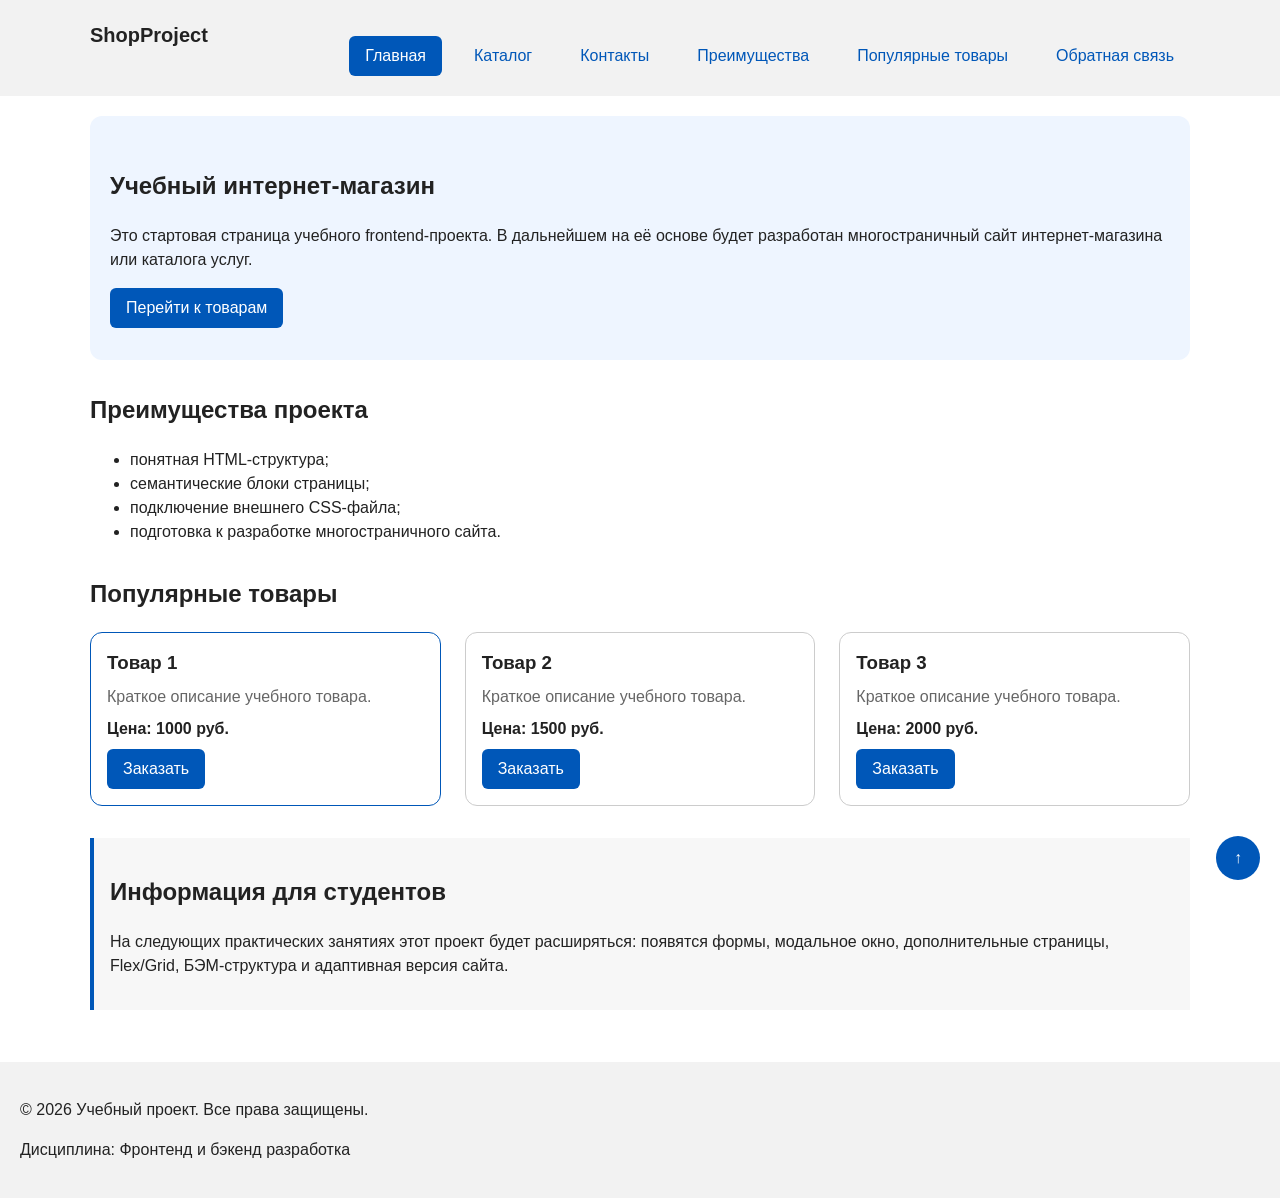
==== commit 28512200: "refactor: apply BEM naming to CSS classes" ====
--- a/index.html
+++ b/index.html
@@ -18,17 +18,17 @@
     />
   </head>
   <body id="top">
-    <header>
-      <div class="site-header">
-        <a class="site-logo" href="#top">ShopProject</a>
+    <header class="site-header">
+      <div class="site-header__inner">
+        <a class="site-header__logo" href="#top">ShopProject</a>
         <nav class="site-nav" aria-label="Основная навигация">
           <ul class="site-nav__list">
-            <li><a href="index.html">Главная</a></li>
-            <li><a href="catalog.html">Каталог</a></li>
-            <li><a href="contacts.html">Контакты</a></li>
-            <li><a href="index.html#advantages">Преимущества</a></li>
-            <li><a href="index.html#popular">Популярные товары</a></li>
-            <li><a href="index.html#contacts">Обратная связь</a></li>
+            <li class="site-nav__item"><a class="site-nav__link site-nav__link--active" href="index.html">Главная</a></li>
+            <li class="site-nav__item"><a class="site-nav__link" href="catalog.html">Каталог</a></li>
+            <li class="site-nav__item"><a class="site-nav__link" href="contacts.html">Контакты</a></li>
+            <li class="site-nav__item"><a class="site-nav__link" href="index.html#advantages">Преимущества</a></li>
+            <li class="site-nav__item"><a class="site-nav__link" href="index.html#popular">Популярные товары</a></li>
+            <li class="site-nav__item"><a class="site-nav__link" href="index.html#contacts">Обратная связь</a></li>
           </ul>
         </nav>
       </div>
@@ -41,10 +41,10 @@
           основе будет разработан многостраничный сайт интернет-магазина или
           каталога услуг.
         </p>
-        <a class="button" href="#popular">Перейти к товарам</a>
+        <a class="button button--primary" href="#popular">Перейти к товарам</a>
       </section>
       <section class="section" id="advantages">
-        <h2>Преимущества проекта</h2>
+        <h2 class="section__title">Преимущества проекта</h2>
 
         <ul class="advantages-list">
           <li>понятная HTML-структура;</li>
@@ -54,17 +54,17 @@
         </ul>
       </section>
       <section class="section" id="popular">
-        <h2>Популярные товары</h2>
+        <h2 class="section__title">Популярные товары</h2>
 
         <div class="products-grid">
-          <article class="product-card">
+          <article class="product-card product-card--featured">
             <h3 class="product-card__title">Товар 1</h3>
             <p class="product-card__description">
               Краткое описание учебного товара.
             </p>
             <p class="product-card__price">Цена: 1000 руб.</p>
             <button
-              class="button product-card__button"
+              class="button button--primary product-card__button"
               type="button"
               data-product="Товар 1"
             >
@@ -79,7 +79,7 @@
             </p>
             <p class="product-card__price">Цена: 1500 руб.</p>
             <button
-              class="button product-card__button"
+              class="button button--primary product-card__button"
               type="button"
               data-product="Товар 2"
             >
@@ -94,7 +94,7 @@
             </p>
             <p class="product-card__price">Цена: 2000 руб.</p>
             <button
-              class="button product-card__button"
+              class="button button--primary product-card__button"
               type="button"
               data-product="Товар 3"
             >
@@ -112,7 +112,7 @@
         </p>
       </aside>
     </main>
-    <footer id="contacts">
+    <footer class="site-footer" id="contacts">
       <p>&copy; 2026 Учебный проект. Все права защищены.</p>
       <p>Дисциплина: Фронтенд и бэкенд разработка</p>
     </footer>
@@ -121,7 +121,7 @@
       id="order-dialog"
       aria-labelledby="order-dialog-title"
     >
-      <h2 id="order-dialog-title">Оформление заявки</h2>
+      <h2 class="order-dialog__title" id="order-dialog-title">Оформление заявки</h2>
 
       <form
         class="order-form"
@@ -132,9 +132,9 @@
       >
         <input id="selected-product" name="selected-product" type="hidden" />
 
-        <div class="form-field">
-          <label for="order-name">Имя</label>
-          <input
+        <div class="order-form__field">
+          <label class="order-form__label" for="order-name">Имя</label>
+          <input class="order-form__input"
             id="order-name"
             name="name"
             type="text"
@@ -145,9 +145,9 @@
           />
         </div>
 
-        <div class="form-field">
-          <label for="order-email">E-mail</label>
-          <input
+        <div class="order-form__field">
+          <label class="order-form__label" for="order-email">E-mail</label>
+          <input class="order-form__input"
             id="order-email"
             name="email"
             type="email"
@@ -157,9 +157,9 @@
           />
         </div>
 
-        <div class="form-field">
-          <label for="order-phone">Телефон</label>
-          <input
+        <div class="order-form__field">
+          <label class="order-form__label" for="order-phone">Телефон</label>
+          <input class="order-form__input"
             id="order-phone"
             name="phone"
             type="tel"
@@ -168,17 +168,17 @@
             pattern="^\+7 \(\d{3}\) \d{3}-\d{2}-\d{2}$"
             required
           />
-          <small>Формат: +7 (900) 000-00-00</small>
-        </div>
-
-        <div class="form-field">
-          <label for="order-date">Дата связи</label>
-          <input id="order-date" name="date" type="date" />
-        </div>
-
-        <div class="form-field">
-          <label for="order-topic">Тема заявки</label>
-          <select id="order-topic" name="topic" required>
+          <small class="order-form__hint">Формат: +7 (900) 000-00-00</small>
+        </div>
+
+        <div class="order-form__field">
+          <label class="order-form__label" for="order-date">Дата связи</label>
+          <input class="order-form__input" id="order-date" name="date" type="date" />
+        </div>
+
+        <div class="order-form__field">
+          <label class="order-form__label" for="order-topic">Тема заявки</label>
+          <select class="order-form__select" id="order-topic" name="topic" required>
             <option value="">Выберите тему</option>
             <option value="product">Заказ товара</option>
             <option value="consultation">Консультация</option>
@@ -186,9 +186,9 @@
           </select>
         </div>
 
-        <div class="form-field">
-          <label for="order-comment">Комментарий</label>
-          <textarea
+        <div class="order-form__field">
+          <label class="order-form__label" for="order-comment">Комментарий</label>
+          <textarea class="order-form__textarea"
             id="order-comment"
             name="comment"
             rows="4"
@@ -196,9 +196,9 @@
           ></textarea>
         </div>
 
-        <div class="form-field form-field--checkbox">
-          <label>
-            <input
+        <div class="order-form__field order-form__field--checkbox">
+          <label class="order-form__label">
+            <input class="order-form__input order-form__input--checkbox"
               id="order-agreement"
               name="agreement"
               type="checkbox"
@@ -208,9 +208,9 @@
           </label>
         </div>
 
-        <div class="form-actions">
-          <button type="button" id="close-order-dialog">Закрыть</button>
-          <button type="submit">Отправить заявку</button>
+        <div class="order-form__actions">
+          <button class="button button--secondary" type="button" id="close-order-dialog">Закрыть</button>
+          <button class="button button--primary" type="submit">Отправить заявку</button>
         </div>
       </form>
     </dialog>
--- a/css/style.css
+++ b/css/style.css
@@ -1,3 +1,26 @@
+:root {
+  --space-xs: 6px;
+  --space-sm: 8px;
+  --space-md: 16px;
+  --space-lg: 24px;
+  --space-xl: 32px;
+
+  --color-primary: #0057b8;
+  --color-primary-dark: #003f86;
+  --color-text: #222222;
+  --color-danger: #b00020;
+  --color-white: #ffffff;
+  --color-border: #cccccc;
+  --color-bg: #ffffff;
+  --color-surface: #f7f7f7;
+  --color-muted: #666666;
+
+  --radius-sm: 6px;
+  --radius-md: 12px;
+  --radius-lg: 12px;
+  --container-width: 1100px;
+}
+
 * {
   box-sizing: border-box;
 }
@@ -10,17 +33,17 @@
   background-color: #ffffff;
 }
 
-header,
+.site-header,
 main,
-footer {
+.site-footer {
   padding: 20px;
 }
 
-header {
+.site-header {
   background-color: #f2f2f2;
 }
 
-footer {
+.site-footer {
   background-color: #f2f2f2;
 }
 
@@ -28,7 +51,7 @@
   Ограничиваем ширину содержимого шапки,
   чтобы оно не растягивалось слишком сильно на широких экранах.
 */
-.site-header {
+.site-header__inner {
   position: relative;
   display: flex;
   justify-content: flex-end;
@@ -41,7 +64,7 @@
 /*
   Текстовый логотип ведёт в начало страницы.
 */
-.site-logo {
+.site-header__logo {
   position: absolute;
   top: 0;
   left: 0;
@@ -57,33 +80,40 @@
 .site-nav__list {
   display: flex;
   flex-wrap: wrap;
-  gap: 8px 20px;
+  justify-content: center;
+  align-items: center;
+  gap: var(--space-md);
   padding: 0;
-  margin: 0;
+  margin: var(--space-md) 0 0;
   list-style: none;
 }
 
 /*
   Добавляем расстояние между пунктами меню.
 */
-.site-nav__list li {
+.site-nav__item {
   margin: 0;
 }
 
 /*
   Оформляем ссылки меню.
 */
-.site-nav__list a {
-  color: #0057b8;
+.site-nav__link {
+  display: inline-block;
+  padding: var(--space-sm) var(--space-md);
+  color: var(--color-primary);
   text-decoration: none;
+  border-radius: var(--radius-sm);
 }
 
 /*
   При наведении мыши подчёркиваем ссылку.
   Подробно состояния интерфейса будут рассмотрены в практической работе 1.7.
 */
-.site-nav__list a:hover {
-  text-decoration: underline;
+.site-nav__link:hover,
+.site-nav__link--active {
+  color: var(--color-white);
+  background-color: var(--color-primary);
 }
 
 /*
@@ -109,19 +139,8 @@
 /*
   Убираем лишний верхний отступ у заголовков разделов.
 */
-.section h2 {
+.section__title {
   margin-top: 0;
-}
-
-/*
-  Grid-контейнер автоматически раскладывает карточки по колонкам.
-  Каждая колонка имеет ширину не меньше 240px, а при наличии места
-  карточки равномерно делят всю доступную ширину.
-*/
-.products-grid {
-  display: grid;
-  grid-template-columns: repeat(auto-fit, minmax(240px, 1fr));
-  gap: 20px;
 }
 
 /*
@@ -129,22 +148,50 @@
   На следующих занятиях карточки будут доработаны и выстроены в сетку.
 */
 .product-card {
-  margin: 0;
-  padding: 16px;
-  border: 1px solid #dddddd;
-  border-radius: 8px;
-  background-color: #ffffff;
+  display: flex;
+  flex-direction: column;
+  gap: var(--space-sm);
+  margin-bottom: 0;
+  padding: var(--space-md);
+  border: 1px solid var(--color-border);
+  border-radius: var(--radius-md);
+  background-color: var(--color-bg);
 }
 
 /*
   Убираем лишний верхний отступ у заголовка карточки.
 */
 .product-card__title {
-  margin-top: 0;
+  margin: 0;
+  color: var(--color-text);
+}
+
+.product-card__description {
+  margin: 0;
+  color: var(--color-muted);
+}
+
+.product-card:hover,
+.product-card--featured {
+  border-color: var(--color-primary);
+}
+
+.product-card--discount {
+  border-color: var(--color-danger);
+}
+
+.product-card--discount .product-card__price {
+  color: var(--color-danger);
 }
 
 .product-card__price {
+  margin: 0;
   font-weight: bold;
+}
+
+.product-card__button {
+  margin-top: auto;
+  align-self: flex-start;
 }
 
 /*
@@ -152,18 +199,41 @@
 */
 .button {
   display: inline-block;
-  padding: 10px 16px;
-  color: #ffffff;
-  background-color: #0057b8;
+  padding: var(--space-sm) var(--space-md);
+  border: none;
+  border-radius: var(--radius-sm);
+  font: inherit;
   text-decoration: none;
-  border-radius: 6px;
+  cursor: pointer;
+}
+
+.button--primary {
+  color: var(--color-white);
+  background-color: var(--color-primary);
+}
+
+.button--secondary {
+  color: var(--color-primary);
+  background-color: transparent;
+  border: 1px solid var(--color-primary);
+}
+
+.button--secondary:hover {
+  color: var(--color-white);
+  background-color: var(--color-primary);
+}
+
+.button:disabled,
+.button--disabled {
+  opacity: 0.6;
+  cursor: not-allowed;
 }
 
 /*
   Простое состояние наведения для кнопки.
 */
-.button:hover {
-  background-color: #003f86;
+.button--primary:hover {
+  background-color: var(--color-primary-dark);
 }
 
 /*
@@ -183,14 +253,18 @@
 */
 .order-dialog {
   width: min(100% - 32px, 560px);
-  padding: 24px;
+  padding: var(--space-lg);
   border: none;
-  border-radius: 12px;
+  border-radius: var(--radius-lg);
 }
 
 /*
   Затемнение фона за модальным окном.
 */
+.order-dialog__title {
+  margin-top: 0;
+}
+
 .order-dialog::backdrop {
   background-color: rgba(0, 0, 0, 0.5);
 }
@@ -199,24 +273,24 @@
   Поле формы.
   Каждый блок получает нижний отступ.
 */
-.form-field {
-  margin-bottom: 16px;
+.order-form__field {
+  margin-bottom: var(--space-md);
 }
 
 /*
   Подпись поля.
 */
-.form-field label {
+.order-form__label {
   display: block;
-  margin-bottom: 6px;
+  margin-bottom: var(--space-xs);
 }
 
 /*
   Основные поля формы.
 */
-.form-field input,
-.form-field select,
-.form-field textarea {
+.order-form__input,
+.order-form__select,
+.order-form__textarea {
   width: 100%;
   padding: 10px 12px;
   border: 1px solid #cccccc;
@@ -227,14 +301,14 @@
 /*
   Checkbox не должен занимать всю ширину.
 */
-.form-field input[type="checkbox"] {
+.order-form__input--checkbox {
   width: auto;
 }
 
 /*
   Подсказка под полем телефона.
 */
-.form-field small {
+.order-form__hint {
   display: block;
   margin-top: 4px;
   color: #666666;
@@ -243,29 +317,38 @@
 /*
   Видимый фокус для клавиатурной навигации.
 */
-.form-field input:focus-visible,
-.form-field select:focus-visible,
-.form-field textarea:focus-visible,
-.form-actions button:focus-visible {
+.site-nav__link:focus-visible,
+.order-form__input:focus-visible,
+.order-form__select:focus-visible,
+.order-form__textarea:focus-visible,
+.button:focus-visible {
   outline: 2px solid #0057b8;
-  outline-offset: 2px;
+  outline-offset: 3px;
 }
 
 /*
   Подсветка ошибочных полей.
   Атрибут aria-invalid будет добавляться через JavaScript.
 */
-[aria-invalid="true"] {
-  border-color: #b00020;
+.order-form__input:hover,
+.order-form__select:hover,
+.order-form__textarea:hover {
+  border-color: var(--color-primary);
+}
+
+.order-form__input[aria-invalid="true"],
+.order-form__select[aria-invalid="true"],
+.order-form__textarea[aria-invalid="true"] {
+  border-color: var(--color-danger);
 }
 
 /*
   Кнопки формы.
 */
-.form-actions {
+.order-form__actions {
   display: flex;
-  gap: 12px;
-  margin-top: 20px;
+  gap: var(--space-md);
+  margin-top: var(--space-lg);
 }
 
 /*
@@ -309,11 +392,11 @@
   color: var(--color-muted);
 }
 
-.breadcrumbs a {
+.breadcrumbs__link {
   color: var(--color-primary);
 }
 
-.breadcrumbs span::before {
+.breadcrumbs__current::before {
   content: " / ";
   color: var(--color-muted);
 }
@@ -326,3 +409,59 @@
   outline: 2px dashed var(--color-primary);
   outline-offset: 4px;
 }
+
+.products-grid {
+  display: grid;
+  grid-template-columns: repeat(3, 1fr);
+  gap: var(--space-lg);
+}
+
+.catalog-layout {
+  max-width: var(--container-width);
+  margin: 0 auto var(--space-xl);
+  display: grid;
+  grid-template-columns: 260px 1fr;
+  grid-template-areas: "filters products";
+  gap: var(--space-lg);
+}
+
+.catalog-filters {
+  grid-area: filters;
+  padding: var(--space-md);
+  border: 1px solid var(--color-border);
+  border-radius: var(--radius-md);
+  background-color: var(--color-surface);
+}
+
+.catalog-products {
+  grid-area: products;
+}
+
+.catalog-filters__form {
+  display: grid;
+  gap: var(--space-md);
+}
+
+.catalog-filters__group {
+  margin: 0;
+  padding: var(--space-md);
+  border: 1px solid var(--color-border);
+  border-radius: var(--radius-sm);
+}
+
+.catalog-filters__legend {
+  font-weight: 700;
+}
+
+.catalog-filters__label {
+  display: block;
+  margin-bottom: var(--space-sm);
+}
+
+.catalog-filters__input {
+  width: 100%;
+  padding: 8px 10px;
+  border: 1px solid var(--color-border);
+  border-radius: var(--radius-sm);
+  font: inherit;
+}
